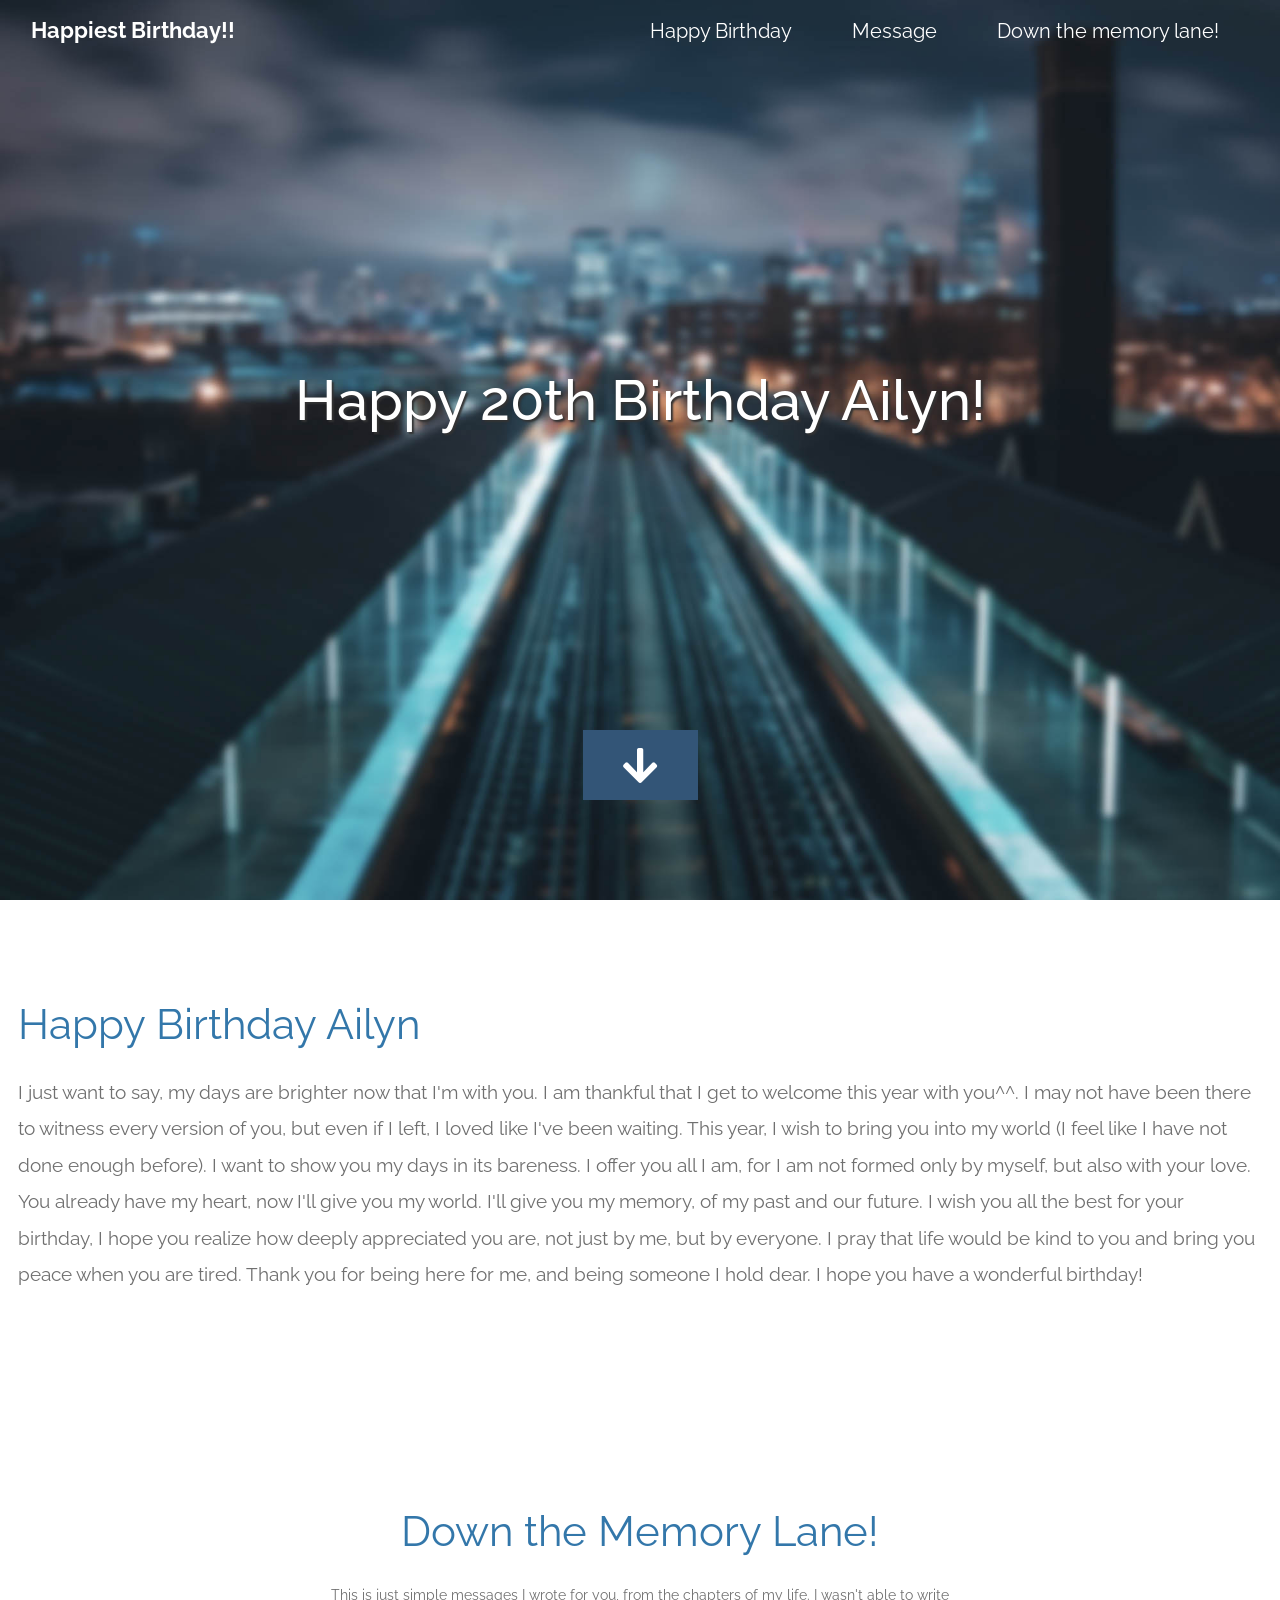
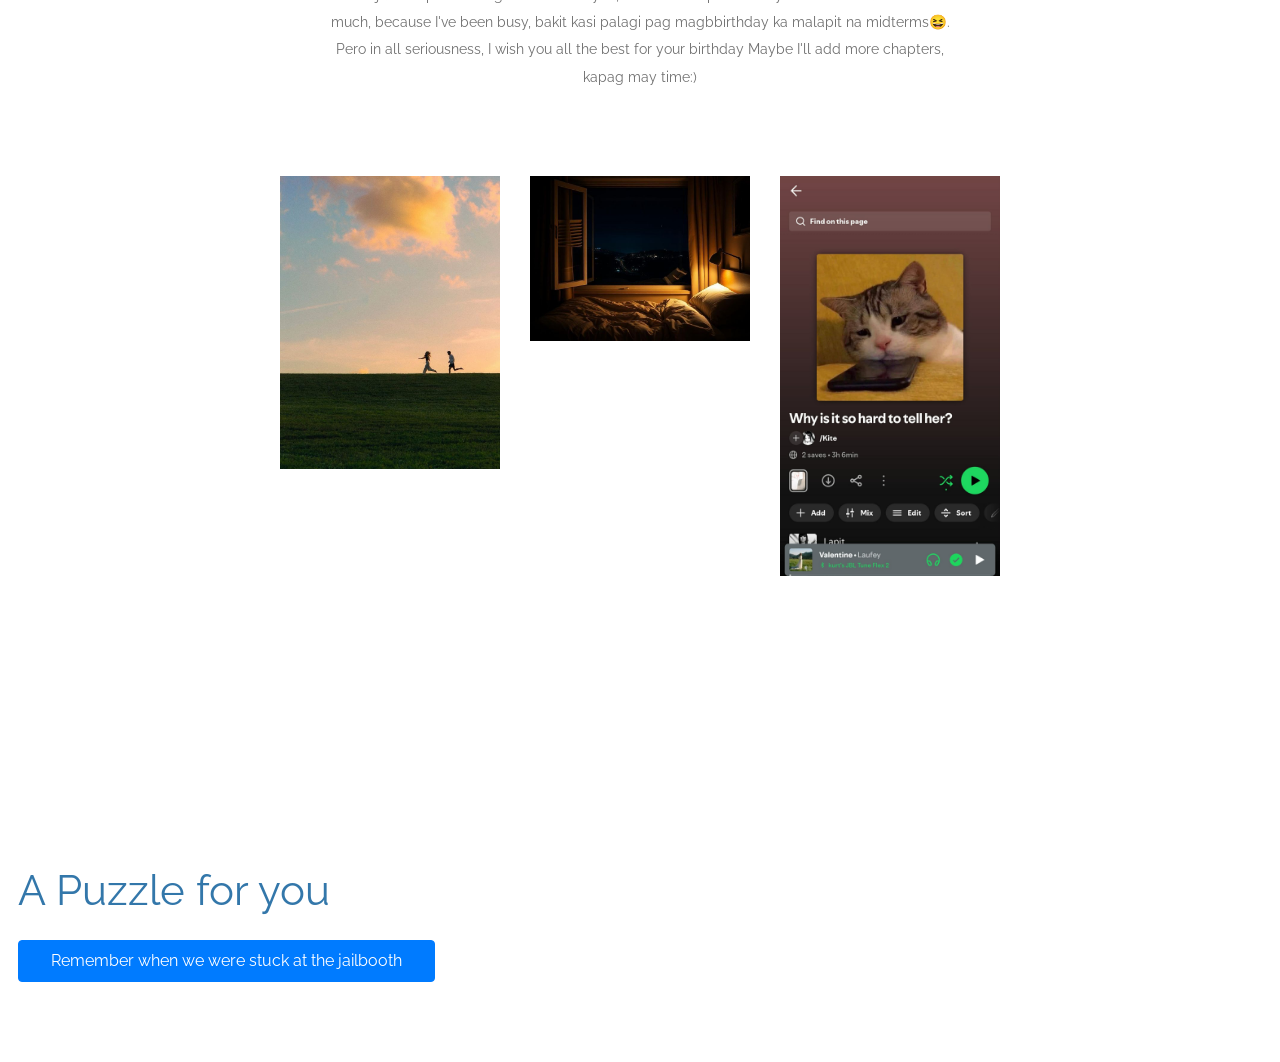
==== index.html @ 21259473 "Add files via upload" ====
<!DOCTYPE html>
<html lang="en">
  <head>
    <meta charset="UTF-8" />
    <meta name="viewport" content="width=device-width, initial-scale=1.0" />
    <meta http-equiv="X-UA-Compatible" content="ie=edge" />
    <title>Happy Birthday Ailyn</title>
    <link rel="stylesheet" href="fontawesome-5.5/css/all.min.css" />
    <link rel="stylesheet" href="slick/slick.css">
    <link rel="stylesheet" href="slick/slick-theme.css">
    <link rel="stylesheet" href="magnific-popup/magnific-popup.css">
    <link rel="stylesheet" href="css/bootstrap.min.css" />
    <link rel="stylesheet" href="css/tooplate-infinite-loop.css" />
<!--
Tooplate 2117 Infinite Loop
https://www.tooplate.com/view/2117-infinite-loop
-->

  </head>
  <body>    
    <!-- Hero section -->
    <section id="infinite" class="text-white tm-font-big tm-parallax">
      <!-- Navigation -->
      <nav class="navbar navbar-expand-md tm-navbar" id="tmNav">              
        <div class="container">   
          <div class="tm-next">
              <a href="#infinite" class="navbar-brand">Happiest Birthday!!</a>
          </div>             
            
          <button class="navbar-toggler" type="button" data-toggle="collapse" data-target="#navbarSupportedContent" aria-controls="navbarSupportedContent" aria-expanded="false" aria-label="Toggle navigation">
            <i class="fas fa-bars navbar-toggler-icon"></i>
          </button>
          <div class="collapse navbar-collapse" id="navbarSupportedContent">
            <ul class="navbar-nav ml-auto">
              <li class="nav-item">
                  <a class="nav-link tm-nav-link" href="#infinite">Happy Birthday</a>
              </li>
              <li class="nav-item">
                  <a class="nav-link tm-nav-link" href="#whatwedo">Message</a>
              </li>
              <li class="nav-item">
                  <a class="nav-link tm-nav-link" href="#gallery">Down the memory lane!</a>
              </li>                  
            </ul>
          </div>        
        </div>
      </nav>
      
      <div class="text-center tm-hero-text-container">
        <div class="tm-hero-text-container-inner">
            <h2 class="tm-hero-title">Happy 20th Birthday Ailyn!</h2>
        </div>        
      </div>

      <div class="tm-next tm-intro-next">
        <a href="#whatwedo" class="text-center tm-down-arrow-link">
          <i class="fas fa-2x fa-arrow-down tm-down-arrow"></i>
        </a>
      </div>      
    </section>

    <section id="whatwedo" class="tm-section-pad-top">
      
      <div class="container">

            <div class="row tm-content-box"><!-- first row -->
                <div class="col-lg-12 col-xl-12">
                    <div class="tm-intro-text-container">
                        <h2 class="tm-text-primary mb-4 tm-section-title">Happy Birthday Ailyn</h2>
                        <p class="mb-4 tm-intro-text">
                           I just want to say, my days are brighter now that I'm with you. I am thankful that I get to welcome this year with you^^.

I may not have been there to witness every version of you, but even if I left, I loved like I've been waiting. This year, I wish to bring you into my world (I feel like I have not done enough before). I want to show you my days in its bareness. I offer you all I am, for I am not formed only by myself, but also with your love. 

You already have my heart, now I'll give you my world. I'll give you my memory, of my past and our future. I wish you all the best for your birthday, I hope you realize how deeply appreciated you are, not just by me, but by everyone. I pray that life would be kind to you and bring you peace when you are tired. Thank you for being here for me, and being someone I hold dear. I hope you have a wonderful birthday!
</div>
                </div>



        </div>
      
    </section>
    

    <section id="gallery" class="tm-section-pad-top">
      <div class="container tm-container-gallery">
        <div class="row">
          <div class="text-center col-12">
              <h2 class="tm-text-primary tm-section-title mb-4">Down the Memory Lane!</h2>
              <p class="mx-auto tm-section-desc">
                This is just simple messages I wrote for you, from the chapters of my life. I wasn't able to write much, because I've been busy, bakit kasi palagi pag magbbirthday ka malapit na midterms😆. Pero in all seriousness, I wish you all the best for your birthday

Maybe I'll add more chapters, kapag may time:)</p>
          </div>            
        </div>
        <div class="row">
            <div class="col-12">
                <div class="mx-auto tm-gallery-container">
                    <div class="grid tm-gallery">
                      <a href="img/gallery-tn-01.jpg">
                        <figure class="effect-honey tm-gallery-item">
                          <img src="img/gallery-img-01.jpg" alt="Image 1" class="img-fluid">
                          <figcaption>
                            <h2><i>A memory of you <span></span></i></h2>
                          </figcaption>
                        </figure>
                      </a>
                      <a href="img/gallery-tn-02.jpg">
                        <figure class="effect-honey tm-gallery-item">
                          <img src="img/gallery-img-02.jpg" alt="Image 2" class="img-fluid">
                          <figcaption>
                            <h2><i>I didn't notice <span></span></i></h2>
                          </figcaption>
                        </figure>
                      </a>
                      <a href="img/gallery-tn-04.jpg">
                        <figure class="effect-honey tm-gallery-item">
                          <img src="img/gallery-img-04.jpg" alt="Image 4" class="img-fluid">
                          <figcaption>
                            <h2><i>The melody of my affection <span></span></i></h2>
                          </figcaption>
                        </figure>
                      </a>

  
                    </div>
                </div>                
            </div>        
          </div>
      </div>
    </section>
    <section id="puzzle" class="tm-section-pad-top">
      <div class="container">
        <div class="row tm-content-box"><!-- first row -->
                <div class="col-lg-12 col-xl-12">
                    <div class="tm-intro-text-container">
                        <h2 class="tm-text-primary mb-4 tm-section-title">A Puzzle for you</h2>
                        <a href="puzzle/index.html" class="btn btn-primary tm-btn-big">Remember when we were stuck at the jailbooth</a>
                    </div>
                </div>
        </div>
      </div>

    


    
    <script src="js/jquery-1.9.1.min.js"></script>     
    <script src="slick/slick.min.js"></script>
    <script src="magnific-popup/jquery.magnific-popup.min.js"></script>
    <script src="js/easing.min.js"></script>
    <script src="js/jquery.singlePageNav.min.js"></script>     
    <script src="js/bootstrap.min.js"></script> 
    <script>

      function getOffSet(){
        var _offset = 450;
        var windowHeight = window.innerHeight;

        if(windowHeight > 500) {
          _offset = 400;
        } 
        if(windowHeight > 680) {
          _offset = 300
        }
        if(windowHeight > 830) {
          _offset = 210;
        }

        return _offset;
      }

      function setParallaxPosition($doc, multiplier, $object){
        var offset = getOffSet();
        var from_top = $doc.scrollTop(),
          bg_css = 'center ' +(multiplier * from_top - offset) + 'px';
        $object.css({"background-position" : bg_css });
      }

      // Parallax function
      // Adapted based on https://codepen.io/roborich/pen/wpAsm        
      var background_image_parallax = function($object, multiplier, forceSet){
        multiplier = typeof multiplier !== 'undefined' ? multiplier : 0.5;
        multiplier = 1 - multiplier;
        var $doc = $(document);
        // $object.css({"background-attatchment" : "fixed"});

        if(forceSet) {
          setParallaxPosition($doc, multiplier, $object);
        } else {
          $(window).scroll(function(){          
            setParallaxPosition($doc, multiplier, $object);
          });
        }
      };

      var background_image_parallax_2 = function($object, multiplier){
        multiplier = typeof multiplier !== 'undefined' ? multiplier : 0.5;
        multiplier = 1 - multiplier;
        var $doc = $(document);
        $object.css({"background-attachment" : "fixed"});
        
        $(window).scroll(function(){
          if($(window).width() > 768) {
            var firstTop = $object.offset().top,
                pos = $(window).scrollTop(),
                yPos = Math.round((multiplier * (firstTop - pos)) - 186);              

            var bg_css = 'center ' + yPos + 'px';

            $object.css({"background-position" : bg_css });
          } else {
            $object.css({"background-position" : "center" });
          }
        });
      };
      
      $(function(){
        // Hero Section - Background Parallax
        background_image_parallax($(".tm-parallax"), 0.30, false);
        background_image_parallax_2($("#contact"), 0.80);   
        background_image_parallax_2($("#testimonials"), 0.80);   
        
        // Handle window resize
        window.addEventListener('resize', function(){
          background_image_parallax($(".tm-parallax"), 0.30, true);
        }, true);

        // Detect window scroll and update navbar
        $(window).scroll(function(e){          
          if($(document).scrollTop() > 120) {
            $('.tm-navbar').addClass("scroll");
          } else {
            $('.tm-navbar').removeClass("scroll");
          }
        });
        
        // Close mobile menu after click 
        $('#tmNav a').on('click', function(){
          $('.navbar-collapse').removeClass('show'); 
        })

        // Scroll to corresponding section with animation
        $('#tmNav').singlePageNav({
          'easing': 'easeInOutExpo',
          'speed': 600
        });        
        
        // Add smooth scrolling to all links
        // https://www.w3schools.com/howto/howto_css_smooth_scroll.asp
        $("a").on('click', function(event) {
          if (this.hash !== "") {
            event.preventDefault();
            var hash = this.hash;

            $('html, body').animate({
              scrollTop: $(hash).offset().top
            }, 600, 'easeInOutExpo', function(){
              window.location.hash = hash;
            });
          } // End if
        });

        // Pop up
        $('.tm-gallery').magnificPopup({
          delegate: 'a',
          type: 'image',
          gallery: { enabled: true }
        });

        $('.tm-testimonials-carousel').slick({
          dots: true,
          prevArrow: false,
          nextArrow: false,
          infinite: false,
          slidesToShow: 3,
          slidesToScroll: 1,
          responsive: [
            {
              breakpoint: 992,
              settings: {
                slidesToShow: 2
              }
            },
            {
              breakpoint: 768,
              settings: {
                slidesToShow: 2
              }
            }, 
            {
              breakpoint: 480,
              settings: {
                  slidesToShow: 1
              }                 
            }
          ]
        });

        // Gallery
        $('.tm-gallery').slick({
          dots: true,
          infinite: false,
          slidesToShow: 5,
          slidesToScroll: 2,
          responsive: [
          {
            breakpoint: 1199,
            settings: {
              slidesToShow: 4,
              slidesToScroll: 2
            }
          },
          {
            breakpoint: 991,
            settings: {
              slidesToShow: 3,
              slidesToScroll: 2
            }
          },
          {
            breakpoint: 767,
            settings: {
              slidesToShow: 2,
              slidesToScroll: 1
            }
          },
          {
            breakpoint: 480,
            settings: {
              slidesToShow: 1,
              slidesToScroll: 1
            }
          }
        ]
        });
      });
    </script>
  </body>
</html>
---- css/tooplate-infinite-loop.css ----
/*

Tooplate 2117 Infinite Loop

https://www.tooplate.com/view/2117-infinite-loop

*/

@import url("https://fonts.googleapis.com/css?family=Raleway:100,300,400,500,700,900");

body {
	font-family: "Raleway", sans-serif;
	font-size: 1.2em;
  color: #707070;
  margin: 0;
  padding: 0;
  overflow-x: hidden;
}
a {
  transition: all 0.3s ease;
  color: #38B;
}

a:hover,
a:focus {
  text-decoration: none;
  color: #D40;
}

a:focus {
  outline: none;
}

.btn {
  padding: 8px 32px;
}

.btn:hover {
  background-color: #ced4da;
}

blockquote {
  font-size: 0.86em;
  line-height: 1.8em;
}

.tm-section-pad-top {
  padding-top: 80px;
  padding-bottom: 40px;
}

.tm-content-box {
  padding-top: 20px;
  padding-bottom: 40px;
}

.tm-text-primary {
  color: #37A;
}

.tm-font-big {
  font-size: 1.25rem;
}

.tm-btn-primary {
  color: white;
  background-color: #369;
  padding: 14px 30px;
}

.tm-btn-primary:hover,
.tm-btn-primary:focus {
  color: white;
  background-color: #38B;
}

/* Navbar */

.tm-navbar {
  position: fixed;
  width: 100%;
  z-index: 1000;
  background-color: transparent;
  transition: all 0.3s ease;
}

.tm-navbar.scroll {
  background-color: white;
  border-bottom: 1px solid #e9ecef;
}

.navbar-brand {
  color: white;
  font-size: 1.4rem;
  font-weight: bold;
}

.navbar-brand:hover,
.tm-navbar.scroll .navbar-brand:hover {
  color: #38B;
}

.tm-navbar.scroll .navbar-brand {
  color: #369;
}

.nav-item {
  list-style: none;
}

.tm-nav-link {
  color: white;
}

.tm-navbar.scroll .tm-nav-link {
  color: #369;
}

.tm-navbar.scroll .tm-nav-link:hover,
.tm-navbar.scroll .tm-nav-link.current,
.tm-nav-link:hover {
  color: #FFF;
  background-color: #369;
}

.navbar-toggler {
  border: 1px solid white;
  padding-left: 10px;
  padding-right: 10px;
}

.navbar-toggler-icon {
  color: white;
  padding-top: 6px;
}

.tm-navbar.scroll .navbar-toggler {
  border: 1px solid #707070;
}

.tm-navbar.scroll .navbar-toggler-icon {
  color: #707070;
}

/* Hero */

#infinite {
	background-color: #222;
  background-image: url(../img/infinite-loop-02.jpg);
  background-position: center;
  background-repeat: no-repeat;
  background-size: 100%;
  height: 100vh;
  min-height: 375px;
  position: relative;
}

@media (min-height: 600px) and (min-width: 1920px) {
  #infinite {
    background-size: cover;
  }
}

@media (min-height: 830px) {
  #infinite {
    background-position: center -210px;
  }
}

@media (min-height: 680px) and (max-height: 829px) {
  #infinite {
    background-position: center -300px;
  }
}

@media (min-height: 500px) and (max-height: 679px) {
  #infinite {
    background-position: center -400px;
  }
}

@media (max-height: 499px) {
  #infinite {
    background-position: center -450px;
  }
}

.tm-hero-text-container {
  width: 100%;
  height: 100%;
  display: flex;
  flex-flow: column;
  justify-content: center;
}

.tm-hero-text-container-inner {
  margin-top: -90px;
}

.tm-hero-title {
  font-size: 3.5rem;
  text-shadow: 2px 2px 2px #333;
}

.tm-hero-subtitle {
  text-shadow: 2px 2px 2px #333;
}

.tm-intro-next {
  position: absolute;
  bottom: 100px;
  left: 0;
  right: 0;
}

@media (max-height: 480px) {
  .tm-hero-text-container-inner {
    margin-top: -40px;
  }

  .tm-intro-next {
    bottom: 20px;
  }
}

.tm-down-arrow-link {
  display: block;
  margin-top: 18%;
}

.tm-down-arrow {
  	color: #FFF;
    cursor: pointer;
    background: #357;
    padding: 15px 40px;
    transition: all 0.3s ease;
}

.tm-down-arrow:hover,
.tm-down-arrow:focus {
  color: #FFF;
  background: #37A;
  padding: 20px 50px;
}

/* Introduction */

#introduction {
  padding-bottom: 100px;
}

.tm-section-title {
  font-size: 2.6rem;
  font-weight: normal;
}

.tm-intro-text {
  font-size: 1.2rem;
}

.tm-icon {
  display: block;
  color: #37A;
}

.tm-continue {
	padding: 20px 0 30px 0;
}

/* Testimonials */
#testimonials {
  color: white;
  background-image: url(../img/infinite-loop-02.jpg);
  background-size: cover;
  background-repeat: no-repeat;
  background-size: 100%;
  position: relative;
}

@media (max-width: 991px) {
  #testimonials {
    background-image: url(../img/infinite-loop-02-mobile.jpg);
  }
}

.tm-testimonials-content {
  position: relative;
  z-index: 100;
}

.tm-bg-overlay {
  width: 100%;
  height: 100%;
  background: rgba(20, 70, 80, 0.2);
  position: absolute;
  top: 0;
  left: 0;
  right: 0;
  bottom: 0;
  z-index: 0;
}

.tm-testimonials-carousel {
  max-width: 1050px;
  margin: 0 auto;
}

.tm-testimonial-item {
  max-width: 290px;
  margin-left: 35px;
  margin-right: 35px;
}

.tm-testimonial-item img {
  border-radius: 50%;
  margin-bottom: 35px;
}

.tm-testimonial-item figcaption {
  text-align: right;
  font-style: italic;
  font-size: 1.1rem;
}

/* Work */

.tm-section-desc {
  max-width: 650px;
  width: 100%;
  font-size: 0.9rem;
}

.tm-gallery-container {
  padding-top: 70px;
  padding-bottom: 120px;
}

.tm-gallery-item {
  margin: 0 15px;
}

.slick-dots {
  bottom: -65px;
}

.slick-dots li {
  margin: 0 13px;
}

.slick-dots li button:hover:before,
.slick-dots li button:focus:before,
.slick-dots li.slick-active button:before {
  opacity: 1;
  color: #3ba0dd;
}

.tm-testimonials-carousel .slick-dots li button:before {
  color: white;
  opacity: 0.5;
}

.tm-testimonials-carousel .slick-dots li button:hover:before,
.tm-testimonials-carousel .slick-dots li button:focus:before,
.tm-testimonials-carousel .slick-dots li.slick-active button:before {
  color: white;
  opacity: 1;
}

.slick-dots li button:before {
  font-size: 18px;
}

/* Hover Effect */
/* Common style */
.grid figure {
  position: relative;
  float: left;
  overflow: hidden;
  background: #3085a3;
  text-align: center;
  cursor: pointer;
}

.grid figure img {
  position: relative;
  display: block;
  min-height: 100%;
  max-width: 100%;
  opacity: 0.8;
}

.grid figure figcaption {
  padding: 2em;
  color: #fff;
  text-transform: uppercase;
  font-size: 1.25em;
  -webkit-backface-visibility: hidden;
  backface-visibility: hidden;
}

.grid figure figcaption::before,
.grid figure figcaption::after {
  pointer-events: none;
}

.grid figure figcaption,
.grid figure figcaption > a {
  position: absolute;
  top: 0;
  left: 0;
  width: 100%;
  height: 100%;
}

/* Anchor will cover the whole item by default */
/* For some effects it will show as a button */
.grid figure figcaption > a {
  z-index: 1000;
  text-indent: 200%;
  white-space: nowrap;
  font-size: 0;
  opacity: 0;
}

.grid figure h2 {
  word-spacing: -0.15em;
  font-size: 0.9em;
  font-weight: 300;
}

.grid figure h2 span {
  font-weight: 600;
}

.grid figure h2,
.grid figure p {
  margin: 0;
}

.grid figure p {
  letter-spacing: 1px;
  font-size: 68.5%;
}

/*---------------*/
/***** Honey *****/
/*---------------*/

figure.effect-honey {
  background: #4a3753;
  max-width: 220px;
}

figure.effect-honey img {
  opacity: 1;
  -webkit-transition: opacity 0.35s;
  transition: opacity 0.35s;
}

figure.effect-honey:hover img {
  opacity: 0.4;
}

figure.effect-honey figcaption::before {
  position: absolute;
  bottom: 0;
  left: 0;
  width: 100%;
  height: 10px;
  background: #38C;
  content: "";
  -webkit-transform: translate3d(0, 10px, 0);
  transform: translate3d(0, 10px, 0);
}

figure.effect-honey h2 {
  position: absolute;
  bottom: 0;
  left: 0;
  padding: 1em 1.5em;
  width: 100%;
  text-align: left;
  -webkit-transform: translate3d(0, -30px, 0);
  transform: translate3d(0, -30px, 0);
}

figure.effect-honey h2 i {
  font-style: normal;
  opacity: 0;
  -webkit-transition: opacity 0.35s, -webkit-transform 0.35s;
  transition: opacity 0.35s, transform 0.35s;
  -webkit-transform: translate3d(0, -30px, 0);
  transform: translate3d(0, -30px, 0);
}

figure.effect-honey figcaption::before,
figure.effect-honey h2 {
  -webkit-transition: -webkit-transform 0.35s;
  transition: transform 0.35s;
}

figure.effect-honey:hover figcaption::before,
figure.effect-honey:hover h2,
figure.effect-honey:hover h2 i {
  opacity: 1;
  -webkit-transform: translate3d(0, 0, 0);
  transform: translate3d(0, 0, 0);
}

.tm-container-gallery {
	padding-top: 30px;
	}

/* Contact */

#contact {
  color: white;
  background-color: #001828;
  background-image: url(../img/infinite-loop-03.jpg);
  background-position: center;
  background-repeat: no-repeat;
  min-height: 980px;
  position: relative;
  padding-bottom: 50px;
  padding-top: 100px;
}

.contact-item {
  margin-left: 20px;
  margin-bottom: 50px;
}

.item-link {
  display: flex;
  align-items: center;
}

.item-link i,
.item-link span {
  color: white;
  transition: all 0.3s ease;
}

.item-link:hover i,
.item-link:hover span {
  color: #3496d8;
}

.tm-input {
	margin: 0 0 20px 0;
	width: 90%;
  padding: 8px 20px;
  border-radius: 6px;
  border: 1px solid white;
  background: transparent;
  color: white;
}

.tm-btn-submit {
	font-size: 0.9em;
	color: #fff;
	background-color: #369;
	width: 50%;
	margin-bottom: 60px;
}

.tm-btn-submit:hover {
	color: #fff;
	background-color: #38B;
}

::placeholder {
  /* Chrome, Firefox, Opera, Safari 10.1+ */
  color: white;
  opacity: 1; /* Firefox */
}

:-ms-input-placeholder {
  /* Internet Explorer 10-11 */
  color: white;
}

::-ms-input-placeholder {
  /* Microsoft Edge */
  color: white;
}

.tm-footer {
  position: absolute;
  bottom: 35px;
  left: 0;
  right: 0;
  padding: 0 15px;
}

.tm-footer a {
	color: #fff;
}

.tm-footer a:hover {
	color: #9CF;
}

.tm-footer-link {
  color: white;
}

.tm-footer-link:hover,
.tm-footer-link:focus {
  color: #38B;
  text-decoration: none;
}

p {
  line-height: 1.9;
}

@media (min-width: 768px) {
  .tm-intro-text-container {
    padding-left: 0px;
  }

  .navbar-expand-md .navbar-nav .nav-link {
    padding-right: 30px;
    padding-left: 30px;
  }
}

@media (min-width: 1200px) {
  .container {
    max-width: 1275px;
  }

  .tm-container-gallery {
    max-width: 1290px;
  }

  .tm-container-contact {
    max-width: 1063px;
  }
}

@media (max-width: 991px) {
  .tm-intro-text-container {
    padding-left: 15px;
    padding-top: 30px;
    max-width: 600px;
    margin-left: auto;
    margin-right: auto;
  }

  .tm-intro-img {
    display: block;
    margin-left: auto;
    margin-right: auto;
  }

  .tm-btn-submit {
    margin-left: 0;
    margin-top: 20px;
  }
}

@media (max-width: 767px) {

  .navbar-nav {
    max-width: 200px;
    text-align: right;
  }

  .navbar-collapse {
    background-color: rgb(255, 255, 255);
    padding: 10px;
    border-radius: 3px;
  }

  .navbar-collapse .nav-link {
    color: #707070;
	padding-right: 20px;
  }
}

@media (max-width: 480px) {
  .tm-gallery-container {
    max-width: 220px;
    margin-left: auto;
    margin-right: auto;
  }

  .tm-gallery-container-2 {
    max-width: 350px;
  }

  .slick-dots li {
    margin: 0 8px;
  }

  .tm-gallery-item {
    margin: 0;
  }
}
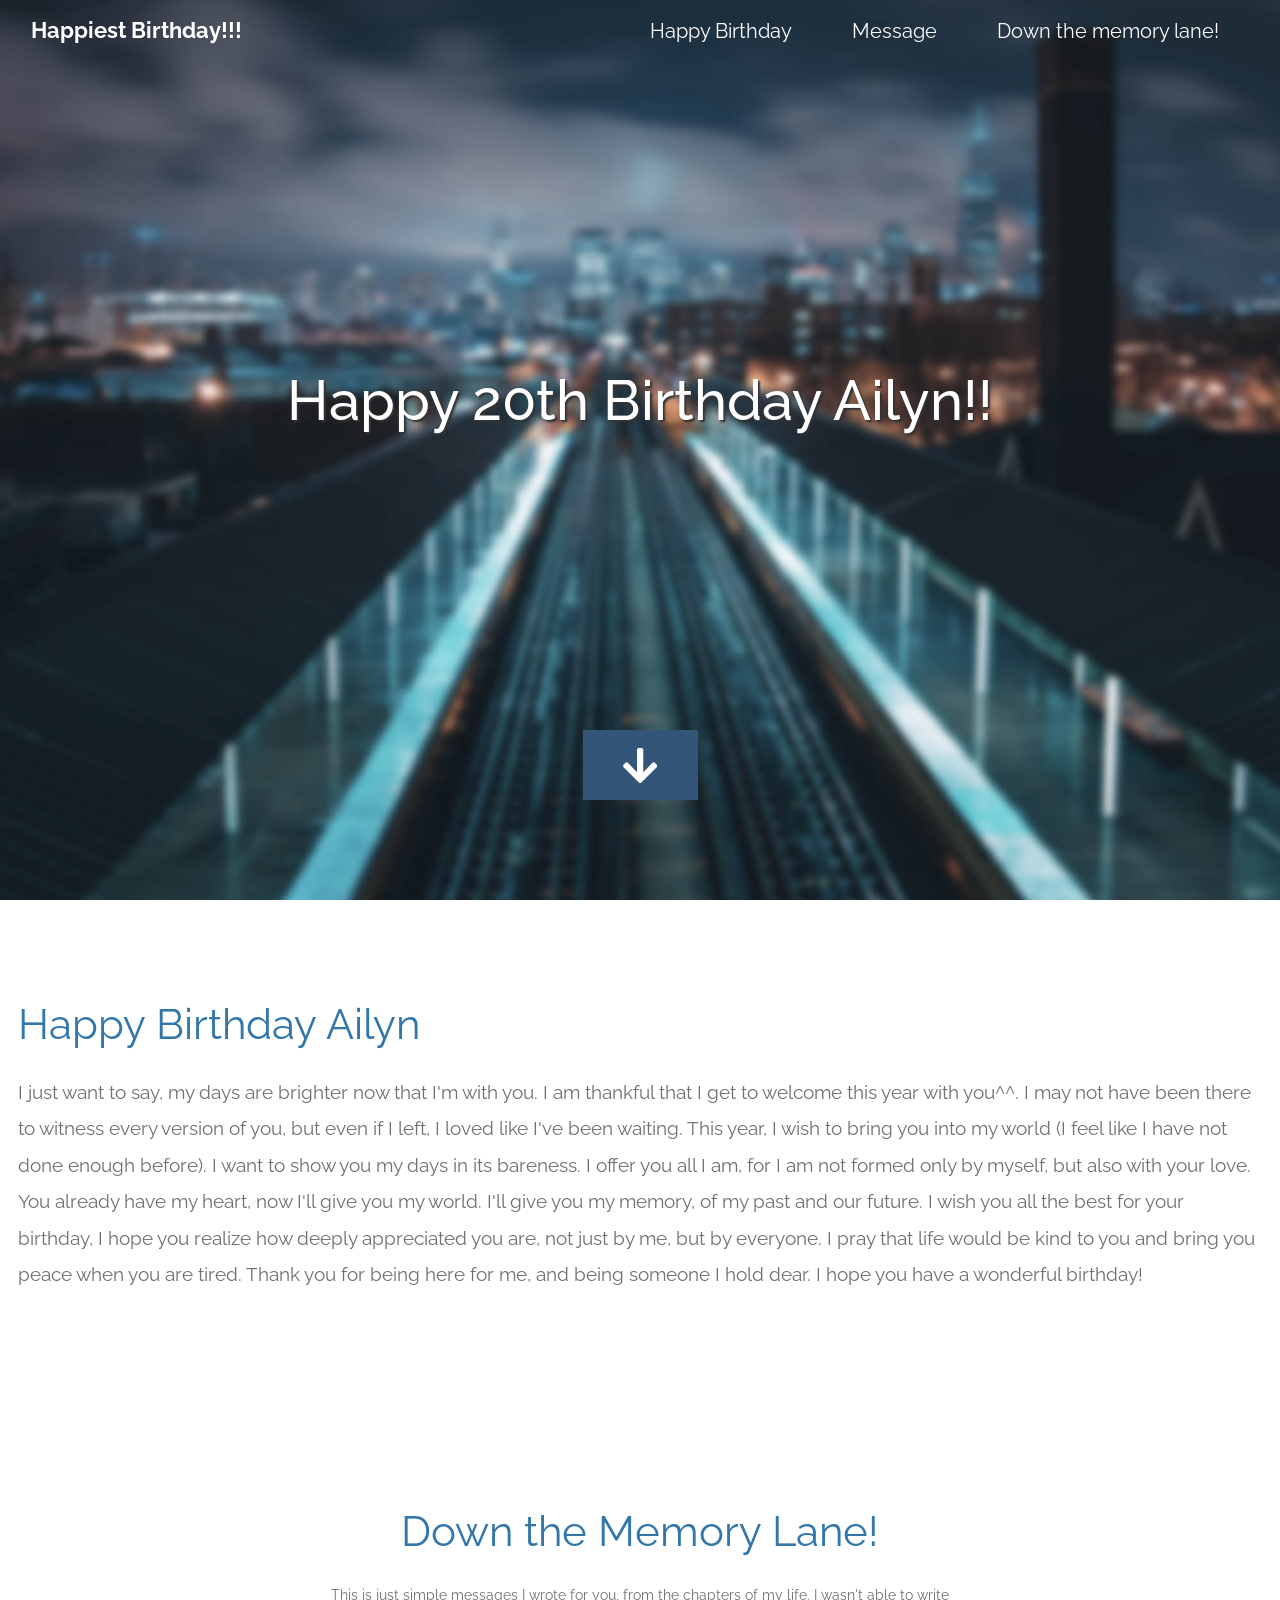
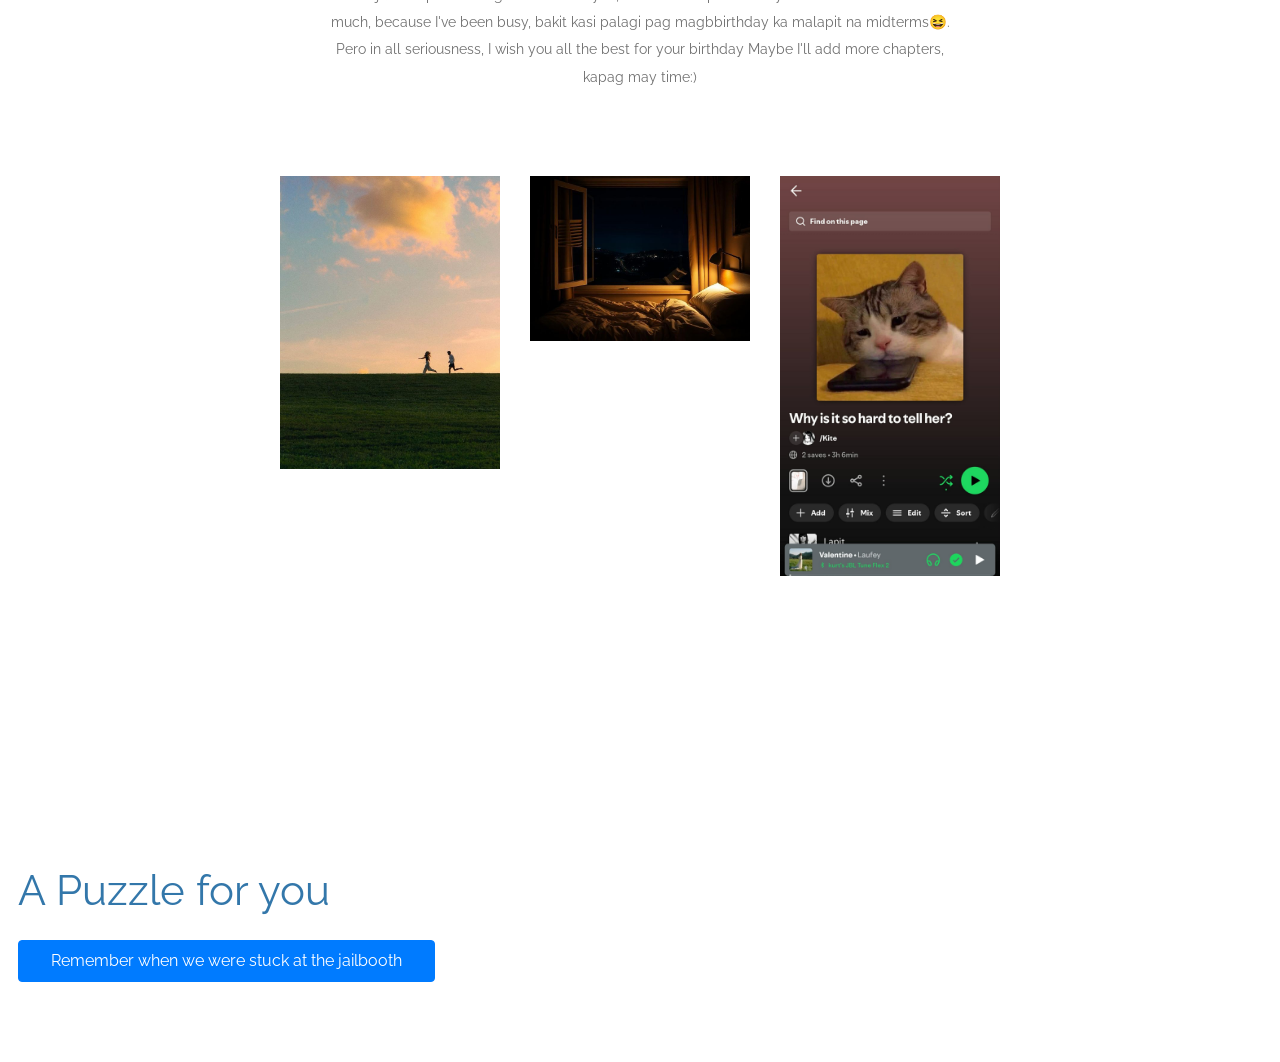
==== commit de9e52ae: "Update index.html" ====
--- a/index.html
+++ b/index.html
@@ -24,7 +24,7 @@
       <nav class="navbar navbar-expand-md tm-navbar" id="tmNav">              
         <div class="container">   
           <div class="tm-next">
-              <a href="#infinite" class="navbar-brand">Happiest Birthday!!</a>
+              <a href="#infinite" class="navbar-brand">Happiest Birthday!!!</a>
           </div>             
             
           <button class="navbar-toggler" type="button" data-toggle="collapse" data-target="#navbarSupportedContent" aria-controls="navbarSupportedContent" aria-expanded="false" aria-label="Toggle navigation">
@@ -48,7 +48,7 @@
       
       <div class="text-center tm-hero-text-container">
         <div class="tm-hero-text-container-inner">
-            <h2 class="tm-hero-title">Happy 20th Birthday Ailyn!</h2>
+            <h2 class="tm-hero-title">Happy 20th Birthday Ailyn!!</h2>
         </div>        
       </div>
 
@@ -136,7 +136,7 @@
                 <div class="col-lg-12 col-xl-12">
                     <div class="tm-intro-text-container">
                         <h2 class="tm-text-primary mb-4 tm-section-title">A Puzzle for you</h2>
-                        <a href="puzzle/index.html" class="btn btn-primary tm-btn-big">Remember when we were stuck at the jailbooth</a>
+                        <a href="./Puzzle/index.html" class="btn btn-primary tm-btn-big">Remember when we were stuck at the jailbooth</a>
                     </div>
                 </div>
         </div>
@@ -338,4 +338,7 @@
       });
     </script>
   </body>
-</html>+
+</html>
+
+
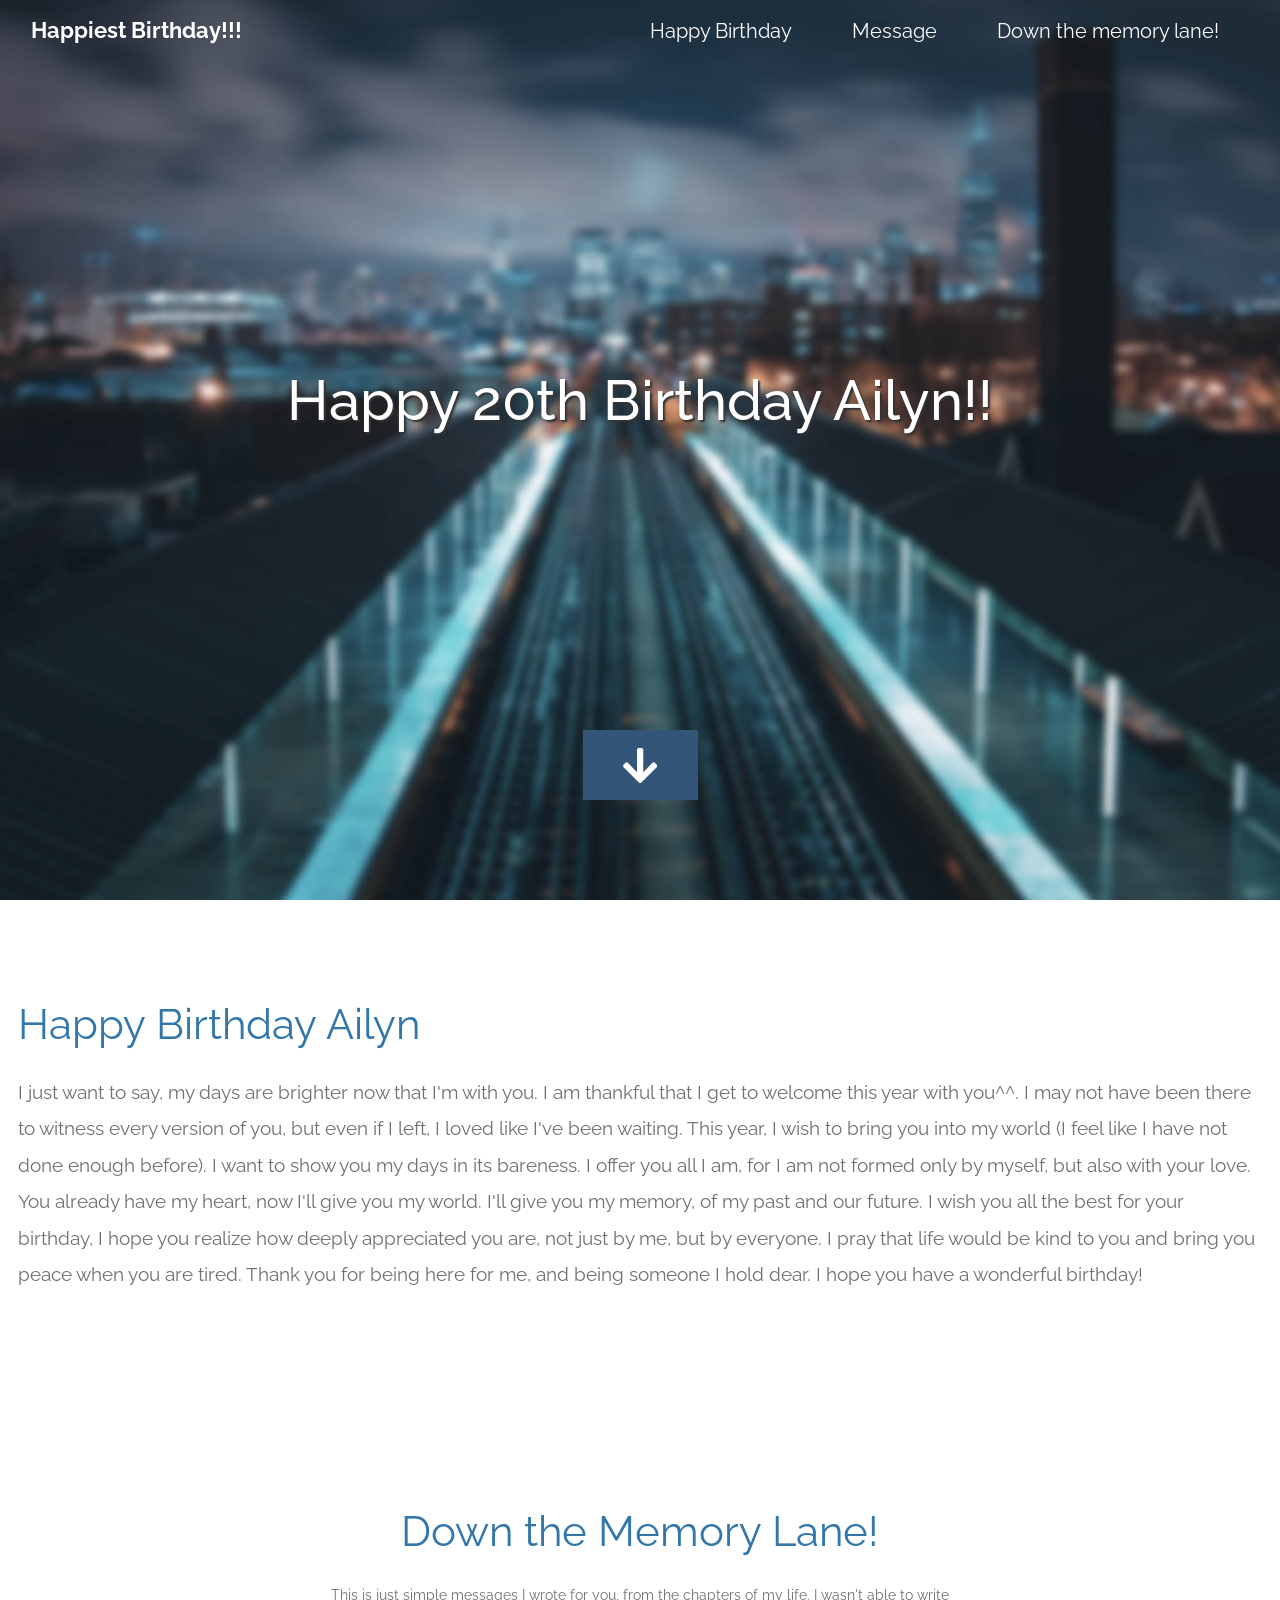
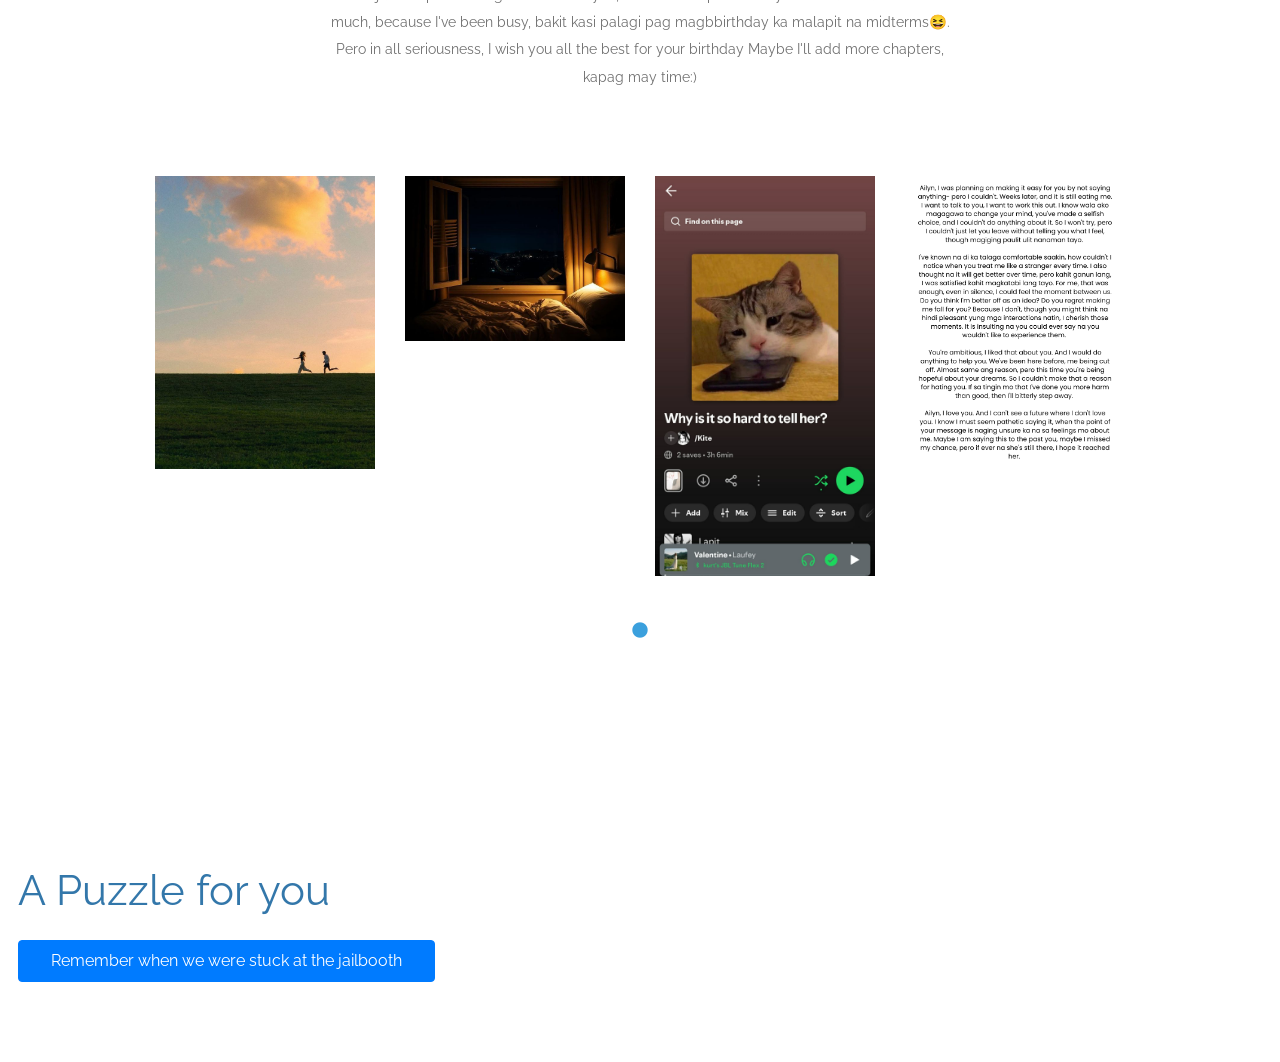
==== commit 3904429b: "Update index.html" ====
--- a/index.html
+++ b/index.html
@@ -122,6 +122,14 @@
                           </figcaption>
                         </figure>
                       </a>
+                      <a href="img/e5b93f36b0541de8192f3166d96c7b04.jpg">
+                        <figure class="effect-honey tm-gallery-item">
+                          <img src="img/last.png" alt="Image 4" class="img-fluid">
+                          <figcaption>
+                            <h2><i>I wish you the best, my dear, Ailyn<3<span></span></i></h2>
+                          </figcaption>
+                        </figure>
+                      </a>
 
   
                     </div>
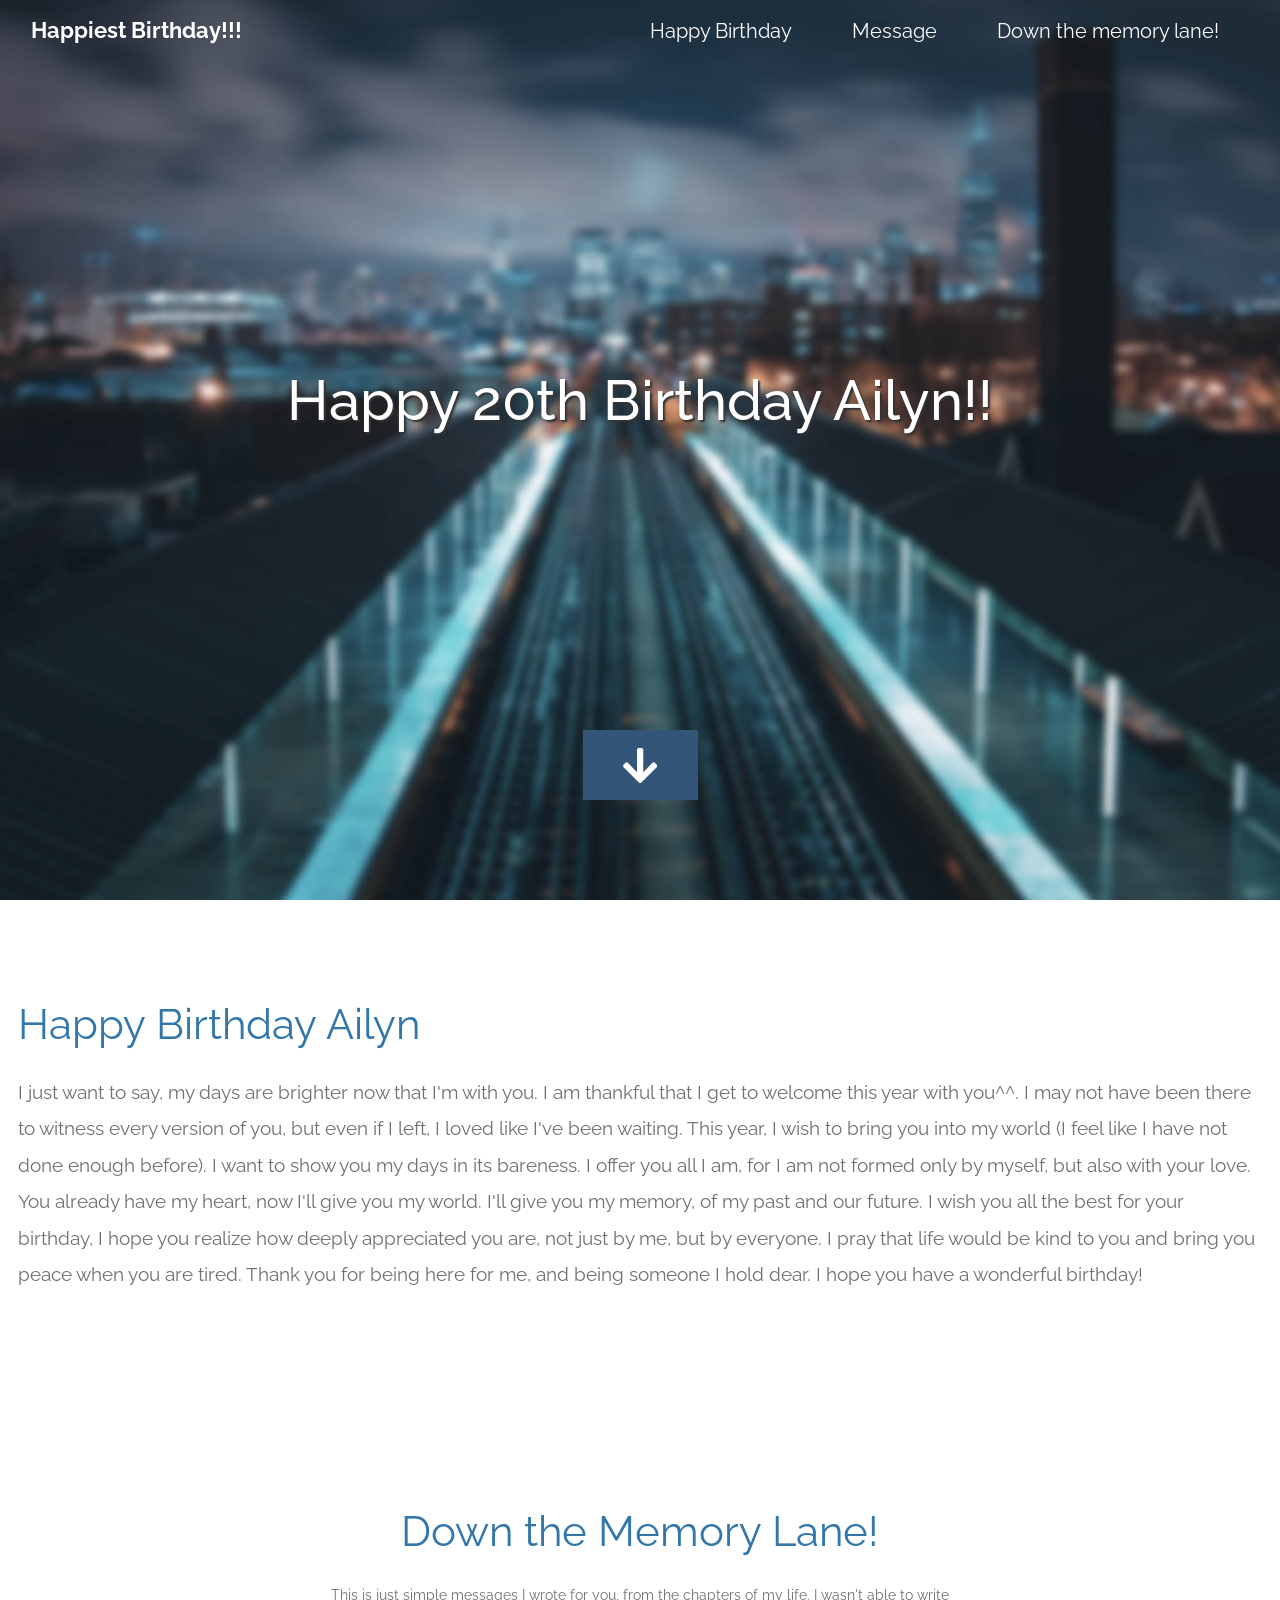
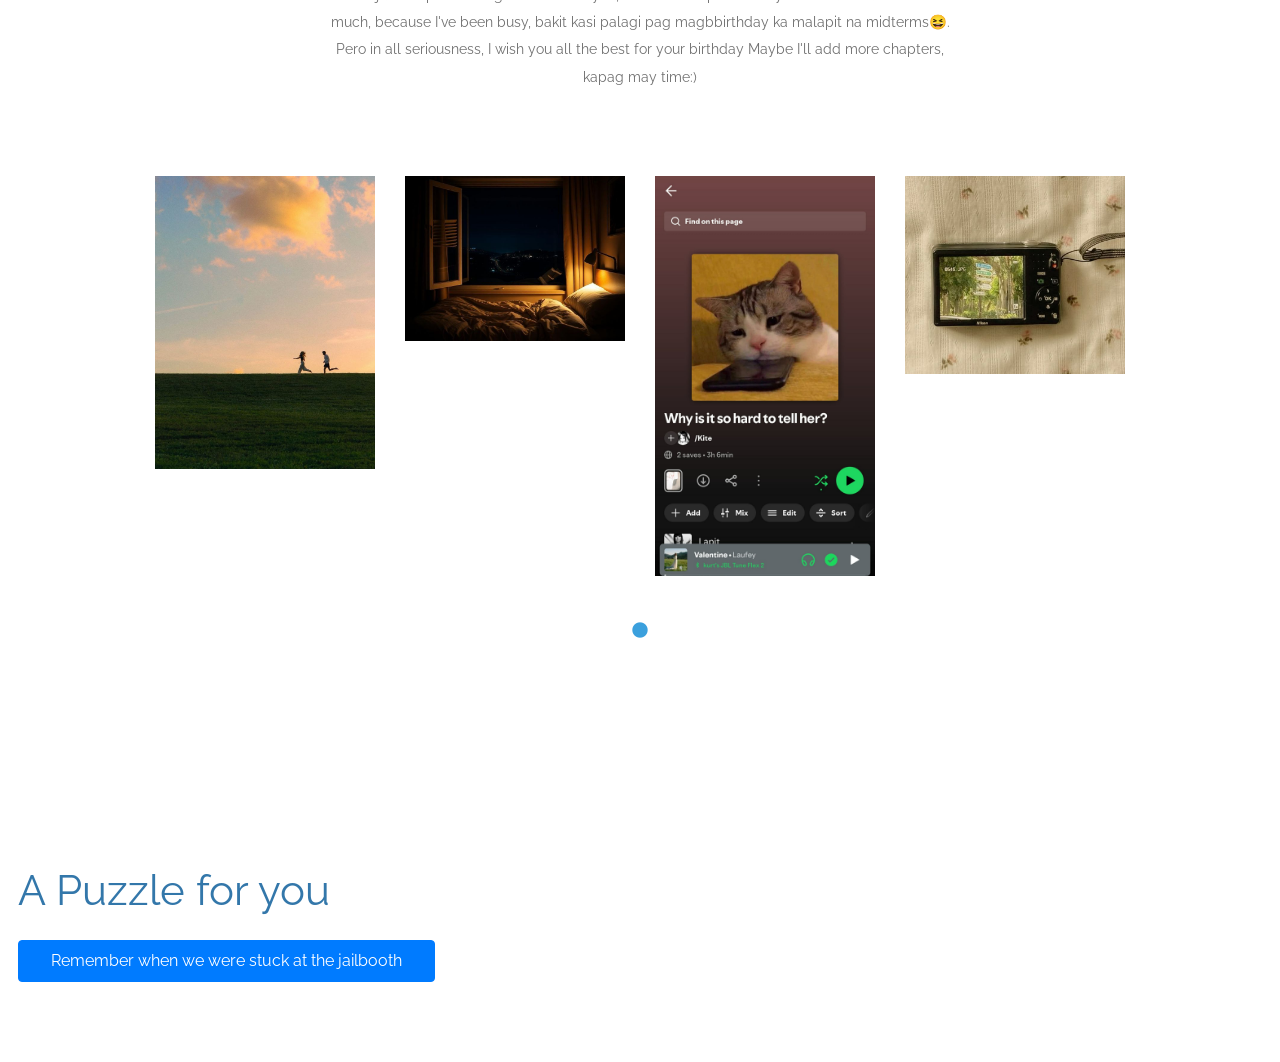
==== commit 14ef4b73: "Update index.html" ====
--- a/index.html
+++ b/index.html
@@ -122,9 +122,9 @@
                           </figcaption>
                         </figure>
                       </a>
-                      <a href="img/e5b93f36b0541de8192f3166d96c7b04.jpg">
+                      <a href="img/last.png">
                         <figure class="effect-honey tm-gallery-item">
-                          <img src="img/last.png" alt="Image 4" class="img-fluid">
+                          <img src="img/e5b93f36b0541de8192f3166d96c7b04.jpg" alt="Image 4" class="img-fluid">
                           <figcaption>
                             <h2><i>I wish you the best, my dear, Ailyn<3<span></span></i></h2>
                           </figcaption>
